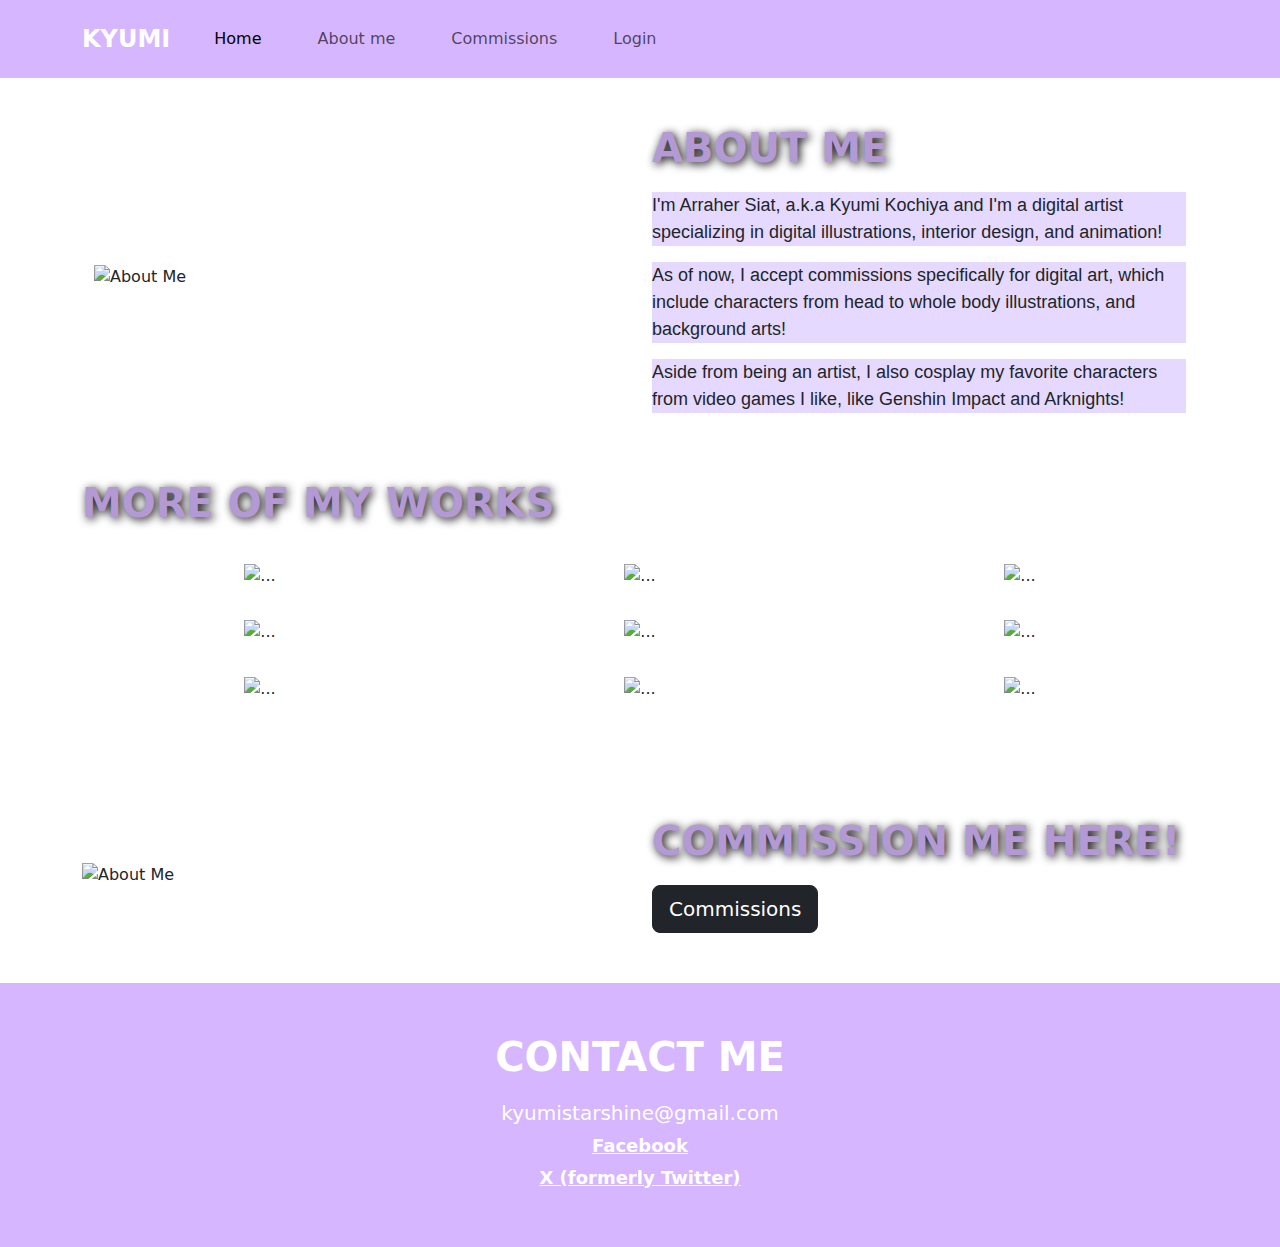
==== about.html @ c8ebe54a "Add files via upload" ====
<!doctype html>
<html lang="en">
  <head>
    <meta charset="utf-8">
    <meta name="viewport" content="width=device-width, initial-scale=1">
    <title>Portfolio</title>
    <link href="https://cdn.jsdelivr.net/npm/bootstrap@5.3.3/dist/css/bootstrap.min.css" rel="stylesheet" integrity="sha384-QWTKZyjpPEjISv5WaRU9OFeRpok6YctnYmDr5pNlyT2bRjXh0JMhjY6hW+ALEwIH" crossorigin="anonymous">
    <link rel="stylesheet" href="./style.css">
    <style>
      </style>
</head>
  <body>

<div class="bg-img" style ="background-image: url(right.png);"> 
    <nav class="py-3 navbar navbar-expand-lg fixed-top auto-hiding-navbar">
        <div class="container">
          <a class="navbar-brand" href="#">
            Kyumi
            </a>
          <button class="navbar-toggler" type="button" data-bs-toggle="collapse" data-bs-target="#navbarSupportedContent" aria-controls="navbarSupportedContent" aria-expanded="false" aria-label="Toggle navigation">
            <span class="navbar-toggler-icon"></span>
          </button>
          <div class="collapse navbar-collapse" id="navbarSupportedContent">
            <ul class="navbar-nav ml-auto">
              <li class="nav-item">
                <a class="nav-link active" aria-current="page" href="index.html">Home</a>
              </li>
              <li class="nav-item">
                <a class="nav-link" href="about.html">About me</a>
              </li>    
              <li class="nav-item">
                <a class="nav-link" href="comm.html">Commissions</a>
              </li>  
              <li class="nav-item">
                <a class="nav-link" href="login.html">Login</a>
              </li>        
            </ul>
          </div>
        </div>
      </nav>

      <section id="hero">
        <div class="container">
        <div class="row">
        <div class="col">


          <br>
          <section id="about us">
            <div class="container">
            <div class="row align-items-center">
            <div class="col">
        <img src="profile.jpg" alt="About Me" class="img-fluid">
        </div>
        <div class="col">
        <h1>About Me</h1>
        <p> I'm Arraher Siat, a.k.a Kyumi Kochiya and I'm a digital artist specializing in digital illustrations, interior design, and animation!</p>
        <p>As of now, I accept commissions specifically for digital art, which include characters from head to whole body illustrations, and background arts!</p>
        <p>Aside from being an artist, I also cosplay my favorite characters from video games I like, like Genshin Impact and Arknights!</p>
        
       
        </div>
        </div>    
        </div>
        </section>
        

      


        <h1>More of my works</h1>
        
        <div class="row cards">
          <div class="col-md 4 d-flex justify-content-center">
              <div class="card" style="width: 18rem;">
                  <div class="card-body">
                      <img src="yuka.png" alt="..." class="icon"/>
              
                  </div>
                </div>
          </div>
          
          <div class="col-md 4 d-flex justify-content-center">
              <div class="card" style="width: 18rem;">
                  <div class="card-body">
                      <img src="sankta.png" alt="..." class="icon"/>

                  </div>
                </div>
          
          </div>
          
          <div class="col-md 4 d-flex justify-content-center">
              <div class="card" style="width: 18rem;">
                  <div class="card-body">
                      <img src="donut.png" alt="..." class="icon"/>
                  
                  </div>
                </div>
          
          </div>

          <div class="col-md 4 d-flex justify-content-center">
            <div class="card" style="width: 18rem;">
                <div class="card-body">
                    <img src="same.png" alt="..." class="icon"/>
                
                </div>
              </div>
        
        </div>

        <div class="col-md 4 d-flex justify-content-center">
            <div class="card" style="width: 18rem;">
                <div class="card-body">
                    <img src="froog.png" alt="..." class="icon"/>
                
                </div>
              </div>
        
        </div>

        <div class="col-md 4 d-flex justify-content-center">
            <div class="card" style="width: 18rem;">
                <div class="card-body">
                    <img src="fox.png" alt="..." class="icon"/>
                
                </div>
              </div>
        
        </div>
          
        <div class="col-md 4 d-flex justify-content-center">
            <div class="card" style="width: 18rem;">
                <div class="card-body">
                    <img src="chill.png" alt="..." class="icon"/>
                
                </div>
              </div>
        
        </div>

        <div class="col-md 4 d-flex justify-content-center">
            <div class="card" style="width: 18rem;">
                <div class="card-body">
                    <img src="msmz.jpg" alt="..." class="icon"/>
                
                </div>
              </div>
        
        </div>

        <div class="col-md 4 d-flex justify-content-center">
            <div class="card" style="width: 18rem;">
                <div class="card-body">
                    <img src="cnok.jpg" alt="..." class="icon"/>
                
                </div>
              </div>
        
        </div>


          </div>
          </div>
          </section>

          <section id="about us">
            <div class="container">
            <div class="row align-items-center">
            <div class="col">
        <img src="dakyumi.png" alt="About Me" class="img-fluid">
        </div>
        <div class="col">
        <h1>Commission me here!</h1>
        <a href="comm.html" type="button" class="btn btn-dark btn-lg">Commissions</button></a>
   
       
        </div>
        </div>    
        </div>
        </section>

          
          
            
            <section id="contact">
                <div class="container">
                    <div class="row align-items-center" projects> 
                    <div class="col">
                       <h1>Contact ME</h1>
                       <h5>kyumistarshine@gmail.com</h5>
                       <h5><a href="link.com">Facebook</a></h5>
                       <h5><a href="link.com">X (formerly Twitter)</a></h5>
                    


                    </div>  
                   </div>    
                   </div>
            </section>

            </div>
    <script src="https://cdn.jsdelivr.net/npm/bootstrap@5.3.3/dist/js/bootstrap.bundle.min.js" integrity="sha384-YvpcrYf0tY3lHB60NNkmXc5s9fDVZLESaAA55NDzOxhy9GkcIdslK1eN7N6jIeHz" crossorigin="anonymous"></script>
  </body>
</html>
---- style.css ----
body {
    display: block;
    overflow-x: hidden;
}


.bg-img {
    height: 100%;
    background-size: cover;
  }

nav {
background-color: rgb(214, 182, 255);
}


.navbar-brand {
    font-size: 24px;
    text-transform: uppercase;
    font-weight: 900;
    color: rgb(255, 255, 255);
}

nav ul li a {
    color: #a9a9a9;
    font-size: 22px;
    margin: auto 20px;

}

nav ul li a:hover {

}

section {

padding-top: 50px;
padding-bottom: 50px;

}

section h1 {
    text-transform: uppercase;
    font-weight: 800;
    color: rgb(179, 154, 212);
    text-align: left;
    margin-bottom: 20px;
    text-shadow: 2px 2px 10px black;
}

section a {
    font-size: 16px;
    font-weight: 300;
}

button {
max-width: 50%1;
border-radius: 50px !important;
}

p {
    background-color: rgb(229, 217, 255);
    font-family: Arial, Helvetica, sans-serif;
    font-size: 18px;

    
  }


#hero .col {
    justify-content: center;
    flex-direction: column;
    display: flex;
}

#hero .img-col {
    justify-content: flex-end;
    margin-top: 100px;
}

#hero img {
    max-width: 100% !important;
    width: 100%;
}

#hero .card {
    
    box-shadow: 11px 7px px #f9f9f9;
    border:0;
    text-align: center;
}

hero .icon {
width: 50px;
height: 50px;
margin-bottom: 20px;
}

#projects .project{
    margin-bottom: 50px;
}

#contact {
    text-align: center;
    background-color:rgb(214, 182, 255);
    color: white;

}

#contact h1 {
    text-align: center;
    color: rgb(255, 255, 255);
    text-shadow: none;

}

#contact a {
    font-weight: 630;
    text-align: center;
    background-color:rgb(214, 182, 255);
    color: rgb(255, 255, 255);
    font-size: large;
}


.wrapper {
  width: 42opx;
  background: transparent;
  border: 2px solid rgba(255, 255, 255, .2);
  box-shadow: 2 2 10px rgba(0, 0, 0, .2);
  color: rgb(255, 255, 255);
  border-radius: 1opx;
  padding: 30px 40px;
}


.wrapper .input-box {
width: 100%;
height: 50px;
position: relative;;
margin: 90px 0;

}
.input-box input {
width: 100%;
height: 100%;
border: none;
outline: none;
border: 2px solid black;
border-radius: 40px;
font-size: 16px;
color: rgb(0, 0, 0);
padding: 20px 45px 20px;

}

.input-box input::placeholder {
color: rgb(0, 0, 0);

}

.input-box i {
    position: absolute;
    right: 20px;
    top: 50%;
    transform: translateY(-50%);
    font-size: 20px;

}

.wrapper .remember-forgot {
display: flex;
justify-content: space-between;
font-size: 14.5px;
margin: -15px -0 15px;
 
}

.remember-forgot label input {
accent-color: #fff;
margin-right: 3px;

}

.remember-forgot a {
color: white;
text-decoration: none;

}

.remember-forgot a:hover {
    text-decoration: underline;
}

.wrapper .btn {
    width: 100%;
    height: 45px;
    background: rgb(214, 182, 255);
    border: 2px solid black;
    outline: none;
    border-radius: 40px;
    box-shadow: 0 0 10px rgba(146, 87, 87, 0.1);
    cursor: pointer;
    font-size: 16px;
    color: #333;
    font-weight: 700;

}

.wrapper .register-link {
font-size: 14.5px;
text-align: center;
margin: 2opx 0 15px;

}

.register-link p a {
color: white;
text-decoration: none;
font-weight: 600;

}

.register-link p a:hover {
    text-decoration: underline;

}
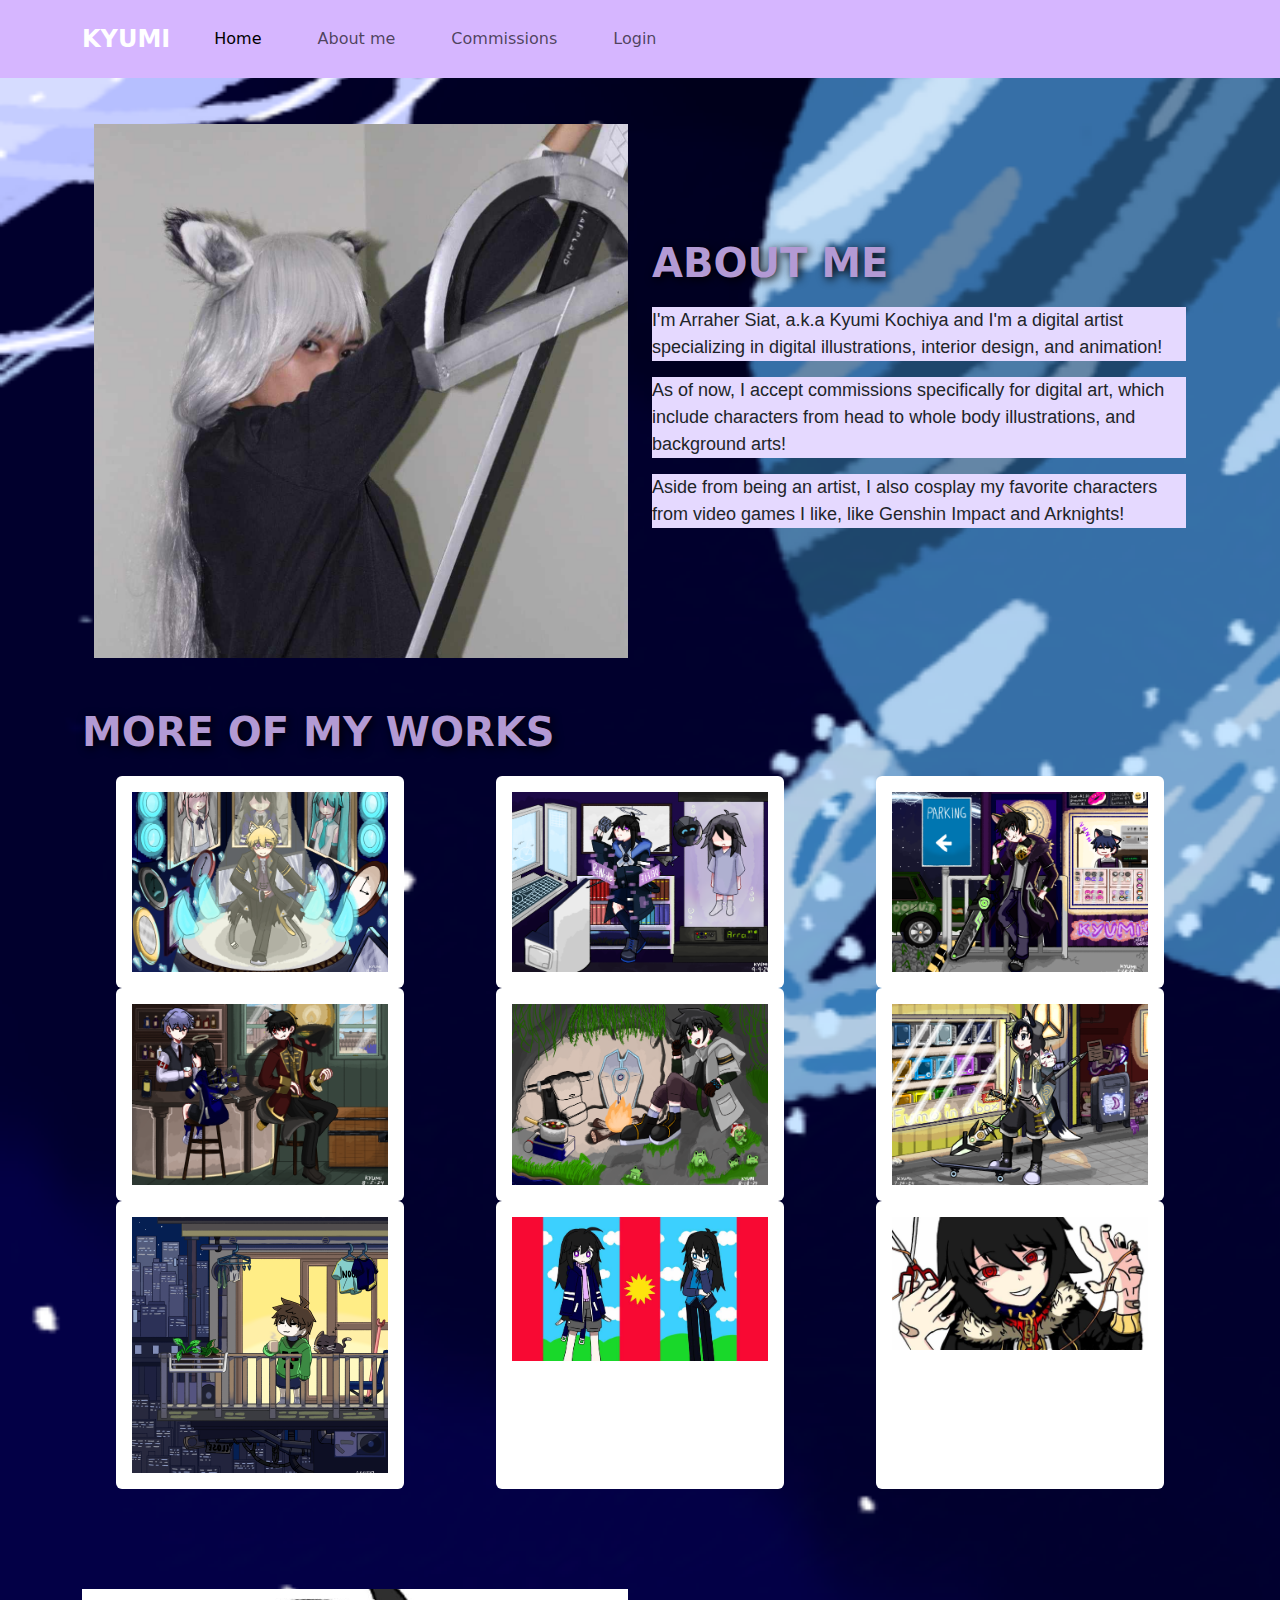
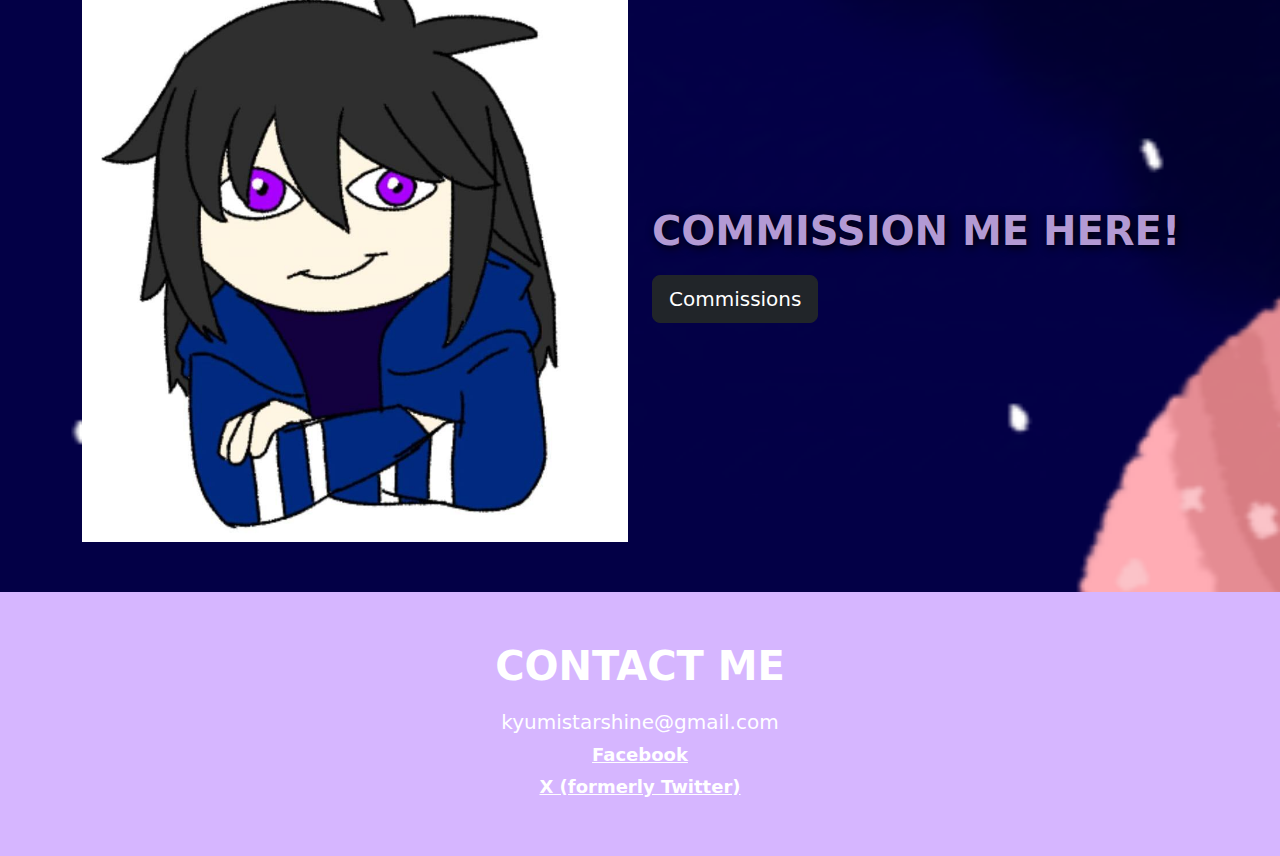
==== commit 919d1293: "Update about.html" ====
--- a/about.html
+++ b/about.html
@@ -11,7 +11,7 @@
 </head>
   <body>
 
-<div class="bg-img" style ="background-image: url(right.png);"> 
+<div class="bg-img" style ="background-image: url(assets/right.png);"> 
     <nav class="py-3 navbar navbar-expand-lg fixed-top auto-hiding-navbar">
         <div class="container">
           <a class="navbar-brand" href="#">
@@ -50,7 +50,7 @@
             <div class="container">
             <div class="row align-items-center">
             <div class="col">
-        <img src="profile.jpg" alt="About Me" class="img-fluid">
+        <img src="assets/profile.jpg" alt="About Me" class="img-fluid">
         </div>
         <div class="col">
         <h1>About Me</h1>
@@ -74,7 +74,7 @@
           <div class="col-md 4 d-flex justify-content-center">
               <div class="card" style="width: 18rem;">
                   <div class="card-body">
-                      <img src="yuka.png" alt="..." class="icon"/>
+                      <img src="assets/yuka.png" alt="..." class="icon"/>
               
                   </div>
                 </div>
@@ -83,7 +83,7 @@
           <div class="col-md 4 d-flex justify-content-center">
               <div class="card" style="width: 18rem;">
                   <div class="card-body">
-                      <img src="sankta.png" alt="..." class="icon"/>
+                      <img src="assets/sankta.png" alt="..." class="icon"/>
 
                   </div>
                 </div>
@@ -93,7 +93,7 @@
           <div class="col-md 4 d-flex justify-content-center">
               <div class="card" style="width: 18rem;">
                   <div class="card-body">
-                      <img src="donut.png" alt="..." class="icon"/>
+                      <img src="assets/donut.png" alt="..." class="icon"/>
                   
                   </div>
                 </div>
@@ -103,57 +103,57 @@
           <div class="col-md 4 d-flex justify-content-center">
             <div class="card" style="width: 18rem;">
                 <div class="card-body">
-                    <img src="same.png" alt="..." class="icon"/>
-                
-                </div>
-              </div>
-        
-        </div>
-
-        <div class="col-md 4 d-flex justify-content-center">
-            <div class="card" style="width: 18rem;">
-                <div class="card-body">
-                    <img src="froog.png" alt="..." class="icon"/>
-                
-                </div>
-              </div>
-        
-        </div>
-
-        <div class="col-md 4 d-flex justify-content-center">
-            <div class="card" style="width: 18rem;">
-                <div class="card-body">
-                    <img src="fox.png" alt="..." class="icon"/>
-                
-                </div>
-              </div>
-        
-        </div>
-          
-        <div class="col-md 4 d-flex justify-content-center">
-            <div class="card" style="width: 18rem;">
-                <div class="card-body">
-                    <img src="chill.png" alt="..." class="icon"/>
-                
-                </div>
-              </div>
-        
-        </div>
-
-        <div class="col-md 4 d-flex justify-content-center">
-            <div class="card" style="width: 18rem;">
-                <div class="card-body">
-                    <img src="msmz.jpg" alt="..." class="icon"/>
-                
-                </div>
-              </div>
-        
-        </div>
-
-        <div class="col-md 4 d-flex justify-content-center">
-            <div class="card" style="width: 18rem;">
-                <div class="card-body">
-                    <img src="cnok.jpg" alt="..." class="icon"/>
+                    <img src="assets/same.png" alt="..." class="icon"/>
+                
+                </div>
+              </div>
+        
+        </div>
+
+        <div class="col-md 4 d-flex justify-content-center">
+            <div class="card" style="width: 18rem;">
+                <div class="card-body">
+                    <img src="assets/froog.png" alt="..." class="icon"/>
+                
+                </div>
+              </div>
+        
+        </div>
+
+        <div class="col-md 4 d-flex justify-content-center">
+            <div class="card" style="width: 18rem;">
+                <div class="card-body">
+                    <img src="assets/fox.png" alt="..." class="icon"/>
+                
+                </div>
+              </div>
+        
+        </div>
+          
+        <div class="col-md 4 d-flex justify-content-center">
+            <div class="card" style="width: 18rem;">
+                <div class="card-body">
+                    <img src="assets/chill.png" alt="..." class="icon"/>
+                
+                </div>
+              </div>
+        
+        </div>
+
+        <div class="col-md 4 d-flex justify-content-center">
+            <div class="card" style="width: 18rem;">
+                <div class="card-body">
+                    <img src="assets/msmz.jpg" alt="..." class="icon"/>
+                
+                </div>
+              </div>
+        
+        </div>
+
+        <div class="col-md 4 d-flex justify-content-center">
+            <div class="card" style="width: 18rem;">
+                <div class="card-body">
+                    <img src="assets/cnok.jpg" alt="..." class="icon"/>
                 
                 </div>
               </div>
@@ -169,7 +169,7 @@
             <div class="container">
             <div class="row align-items-center">
             <div class="col">
-        <img src="dakyumi.png" alt="About Me" class="img-fluid">
+        <img src="assets/dakyumi.png" alt="About Me" class="img-fluid">
         </div>
         <div class="col">
         <h1>Commission me here!</h1>
@@ -203,4 +203,4 @@
             </div>
     <script src="https://cdn.jsdelivr.net/npm/bootstrap@5.3.3/dist/js/bootstrap.bundle.min.js" integrity="sha384-YvpcrYf0tY3lHB60NNkmXc5s9fDVZLESaAA55NDzOxhy9GkcIdslK1eN7N6jIeHz" crossorigin="anonymous"></script>
   </body>
-</html>+</html>
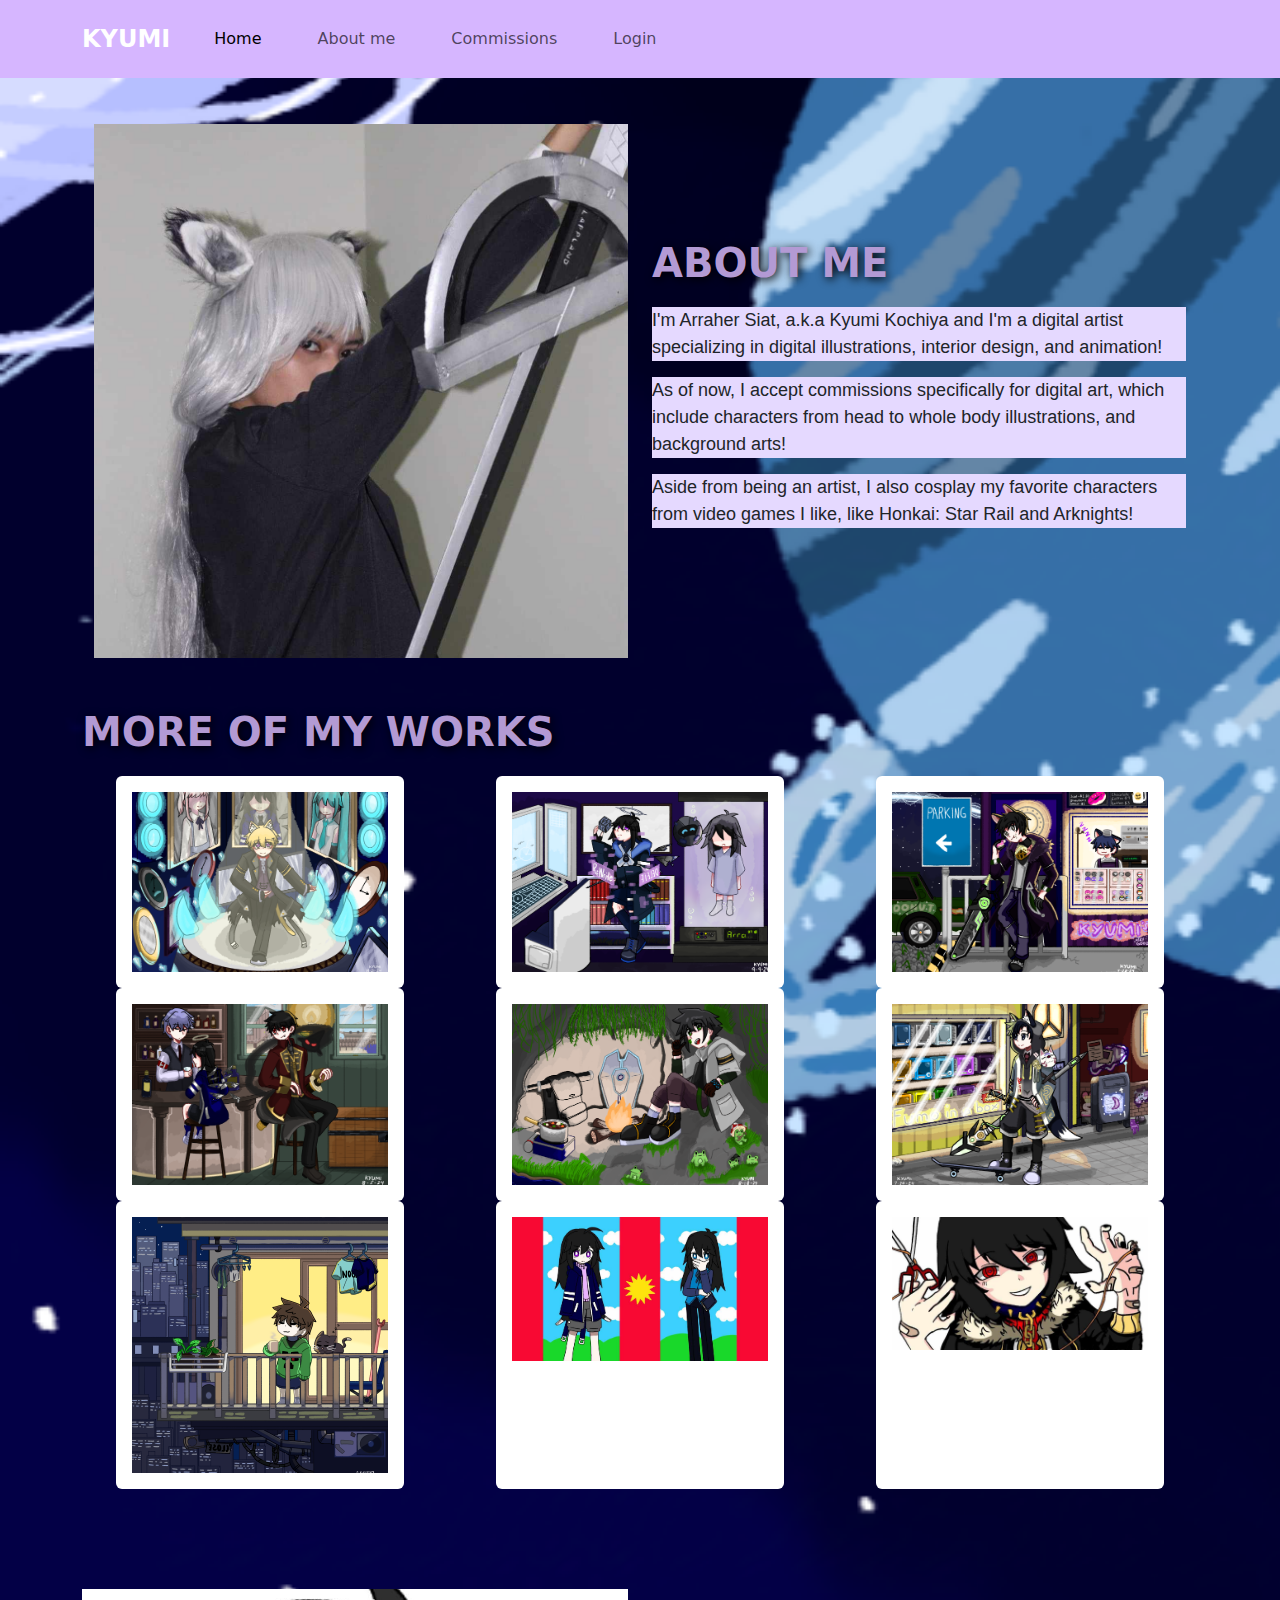
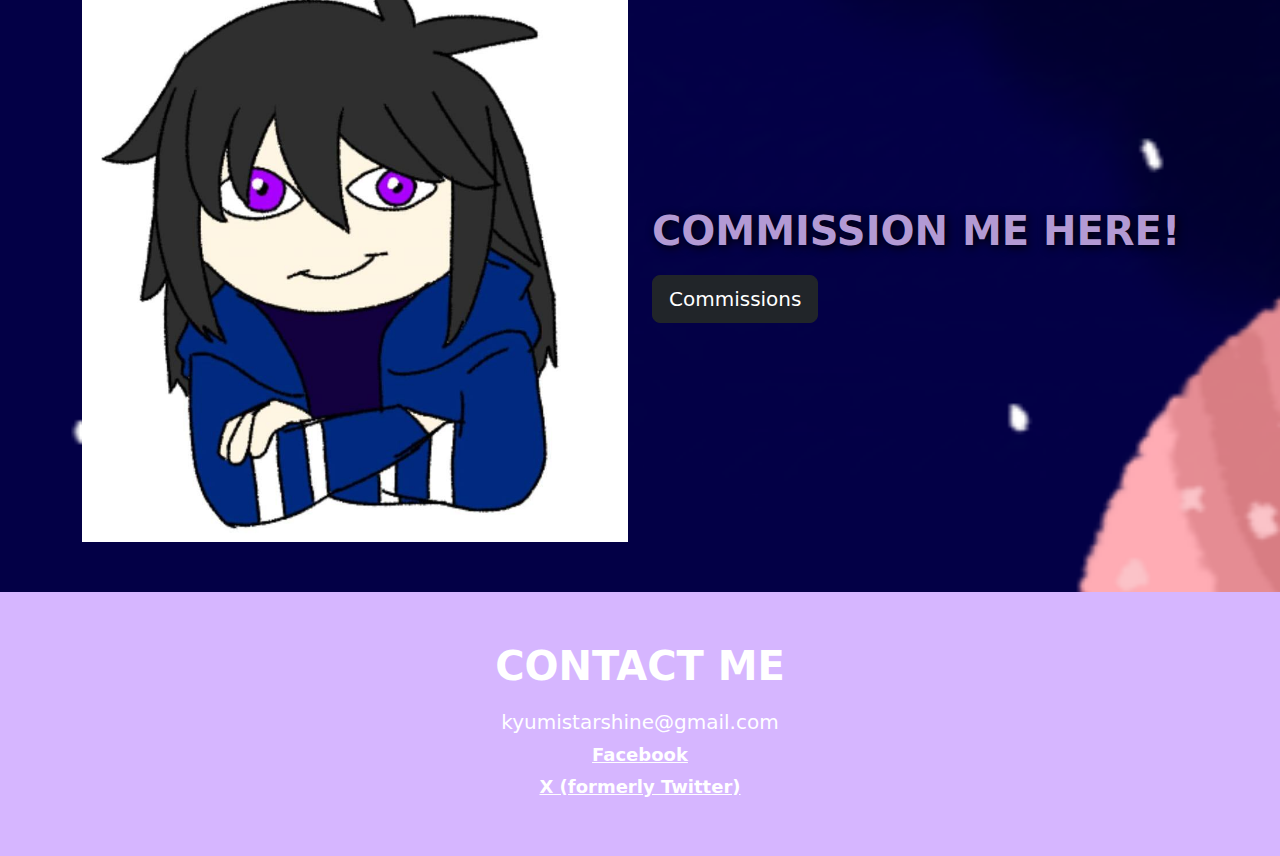
==== commit ce12a2c5: "Update about.html" ====
--- a/about.html
+++ b/about.html
@@ -56,7 +56,7 @@
         <h1>About Me</h1>
         <p> I'm Arraher Siat, a.k.a Kyumi Kochiya and I'm a digital artist specializing in digital illustrations, interior design, and animation!</p>
         <p>As of now, I accept commissions specifically for digital art, which include characters from head to whole body illustrations, and background arts!</p>
-        <p>Aside from being an artist, I also cosplay my favorite characters from video games I like, like Genshin Impact and Arknights!</p>
+        <p>Aside from being an artist, I also cosplay my favorite characters from video games I like, like Honkai: Star Rail and Arknights!</p>
         
        
         </div>
